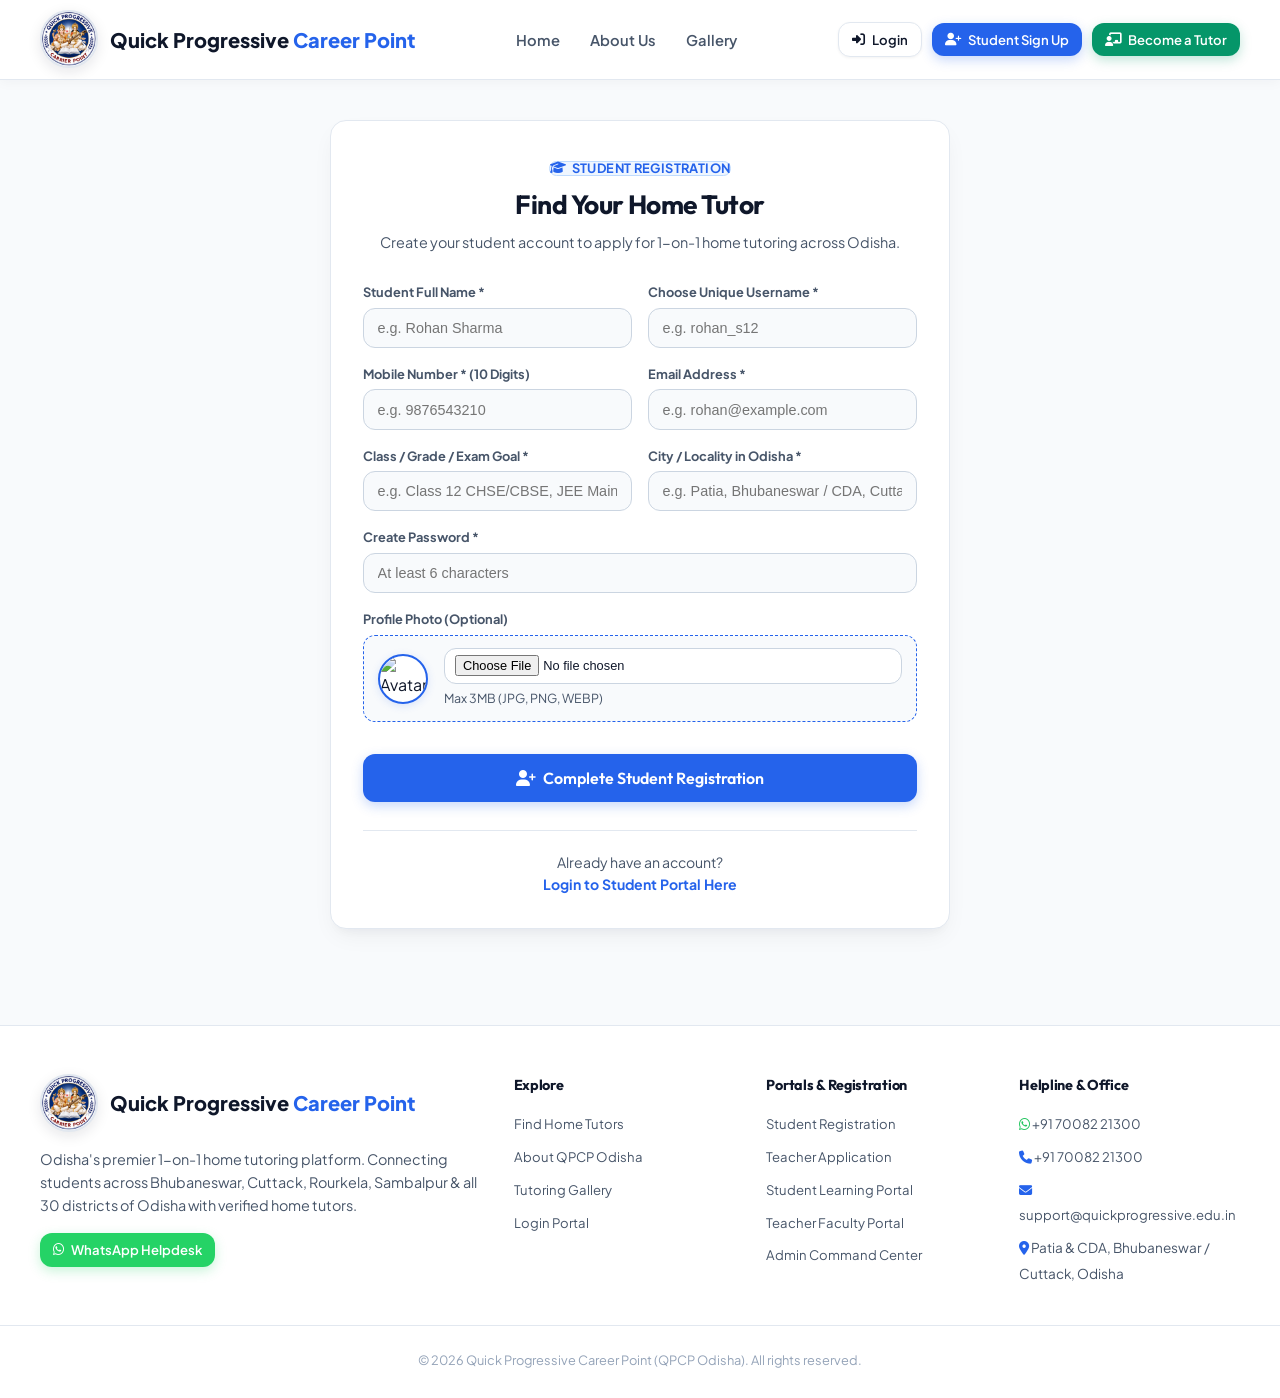
==== signup-student.html @ 9517fa82 "Add files via upload" ====
<!DOCTYPE html>
<html lang="en">
<head>
  <meta charset="UTF-8">
  <meta name="viewport" content="width=device-width, initial-scale=1.0">
  <title>Student Registration - Quick Progressive Career Point Odisha</title>
  <meta name="description" content="Register as a student with Quick Progressive Career Point to book 1-on-1 verified home tutors across Odisha.">
  
  <link rel="icon" type="image/png" href="assets/logo.png">
  <link rel="shortcut icon" href="favicon.ico">
  <link rel="apple-touch-icon" href="assets/logo.png">

  <link rel="stylesheet" href="https://cdnjs.cloudflare.com/ajax/libs/font-awesome/6.4.0/css/all.min.css">
  <script src="https://cdn.jsdelivr.net/npm/@supabase/supabase-js@2"></script>
  <link rel="stylesheet" href="styles.css?v=20261122_v1">
</head>
<body style="display: flex; flex-direction: column; min-height: 100vh;">

  <!-- Header Navigation -->
  <header class="navbar">
    <div class="container nav-container">
      <a href="index.html" class="brand-logo">
        <img src="assets/logo.png" alt="QPCP Logo" class="brand-logo-img">
        <div class="brand-title">
          Quick Progressive <span>Career Point</span>
        </div>
      </a>

      <ul class="nav-links desktop-only">
        <li><a href="index.html" class="nav-link" data-page="home">Home</a></li>
        <li><a href="about.html" class="nav-link" data-page="about">About Us</a></li>
        <li><a href="gallery.html" class="nav-link" data-page="gallery">Gallery</a></li>
      </ul>

      <div class="auth-buttons desktop-only" id="nav-auth-container"></div>

      <button class="mobile-menu-btn" aria-label="Toggle Navigation" type="button">
        <i class="fa-solid fa-bars" id="mobile-menu-icon"></i>
      </button>
    </div>

    <!-- Mobile Drawer -->
    <div class="mobile-drawer" id="mobile-drawer">
      <ul class="mobile-nav-links">
        <li><a href="index.html" class="mobile-nav-link" data-page="home"><i class="fa-solid fa-house" style="color: var(--primary);"></i> Home</a></li>
        <li><a href="about.html" class="mobile-nav-link" data-page="about"><i class="fa-solid fa-circle-info" style="color: var(--primary);"></i> About Us</a></li>
        <li><a href="gallery.html" class="mobile-nav-link" data-page="gallery"><i class="fa-solid fa-images" style="color: var(--primary);"></i> Gallery</a></li>
      </ul>
      <div class="mobile-auth-container" id="mobile-auth-container" style="padding: 1rem 0; border-top: 1px solid var(--glass-border); margin-top: 1rem;"></div>
    </div>
  </header>

  <!-- Main Content -->
  <main style="flex: 1; display: flex; align-items: center; justify-content: center; padding: 2.5rem 1rem;">
    <div style="width: 100%; max-width: 620px; background: var(--bg-card); border: 1px solid var(--glass-border); border-radius: var(--radius-lg); box-shadow: var(--glass-shadow); padding: 2rem;">
      
      <div style="text-align: center; margin-bottom: 1.75rem;">
        <span class="role-badge student" style="font-size: 0.8rem; margin-bottom: 0.5rem;"><i class="fa-solid fa-graduation-cap"></i> Student Registration</span>
        <h1 style="font-size: 1.65rem; margin-bottom: 0.35rem;">Find Your Home Tutor</h1>
        <p style="color: var(--text-muted); font-size: 0.9rem;">Create your student account to apply for 1-on-1 home tutoring across Odisha.</p>
      </div>

      <form id="student-signup-form">
        <div class="form-row" style="display: grid; grid-template-columns: repeat(auto-fit, minmax(240px, 1fr)); gap: 1rem;">
          <div class="form-group">
            <label class="form-label">Student Full Name *</label>
            <input type="text" class="form-control" id="std-name" required placeholder="e.g. Rohan Sharma" minlength="2" maxlength="60">
          </div>
          <div class="form-group">
            <label class="form-label">Choose Unique Username *</label>
            <input type="text" class="form-control" id="std-username" required placeholder="e.g. rohan_s12" minlength="3" maxlength="25">
          </div>
        </div>

        <div class="form-row" style="display: grid; grid-template-columns: repeat(auto-fit, minmax(240px, 1fr)); gap: 1rem;">
          <div class="form-group">
            <label class="form-label">Mobile Number * (10 Digits)</label>
            <input type="tel" class="form-control" id="std-phone" required placeholder="e.g. 9876543210" maxlength="10" minlength="10" pattern="[6-9][0-9]{9}" inputmode="numeric">
          </div>
          <div class="form-group">
            <label class="form-label">Email Address *</label>
            <input type="email" class="form-control" id="std-email" required placeholder="e.g. rohan@example.com">
          </div>
        </div>

        <div class="form-row" style="display: grid; grid-template-columns: repeat(auto-fit, minmax(240px, 1fr)); gap: 1rem;">
          <div class="form-group">
            <label class="form-label">Class / Grade / Exam Goal *</label>
            <input type="text" class="form-control" id="std-grade" required placeholder="e.g. Class 12 CHSE/CBSE, JEE Main, NEET">
          </div>
          <div class="form-group">
            <label class="form-label">City / Locality in Odisha *</label>
            <input type="text" class="form-control" id="std-location" required placeholder="e.g. Patia, Bhubaneswar / CDA, Cuttack">
          </div>
        </div>

        <div class="form-group">
          <label class="form-label">Create Password *</label>
          <input type="password" class="form-control" id="std-pass" required placeholder="At least 6 characters" minlength="6">
        </div>

        <div class="form-group">
          <label class="form-label">Profile Photo (Optional)</label>
          <div class="file-upload-preview-wrap" style="display: flex; gap: 1rem; align-items: center;">
            <img id="std-avatar-preview" src="https://ui-avatars.com/api/?name=Student&background=2563eb&color=fff" class="avatar-preview-img" alt="Avatar Preview" style="width: 50px; height: 50px; border-radius: 50%; object-fit: cover;">
            <div style="flex: 1;">
              <input type="file" class="form-control file-input-custom" id="std-avatar-file" accept="image/*">
              <input type="hidden" id="std-avatar-base64" value="">
              <span class="form-hint" style="font-size: 0.78rem; color: var(--text-muted);">Max 3MB (JPG, PNG, WEBP)</span>
            </div>
          </div>
        </div>

        <button type="submit" class="btn btn-primary" id="std-submit-btn" style="width: 100%; margin-top: 1rem; padding: 0.85rem; font-size: 1rem;">
          <i class="fa-solid fa-user-plus"></i> Complete Student Registration
        </button>
      </form>

      <div style="margin-top: 1.75rem; padding-top: 1.25rem; border-top: 1px solid var(--glass-border); text-align: center; font-size: 0.88rem; color: var(--text-muted);">
        Already have an account? <br>
        <a href="login.html?tab=student" style="font-weight: 700; color: var(--primary);">Login to Student Portal Here</a>
      </div>
    </div>
  </main>

  <footer class="footer"></footer>

  <script type="module">
    import { store } from './store.js?v=20261122_v1';
    import { shared } from './shared.js?v=20261122_v1';

    document.addEventListener('DOMContentLoaded', () => {
      shared.init('signup-student');

      // Avatar file selector
      const fileInput = document.getElementById('std-avatar-file');
      const avatarPreview = document.getElementById('std-avatar-preview');
      const avatarBase64 = document.getElementById('std-avatar-base64');

      if (fileInput) {
        fileInput.addEventListener('change', (e) => {
          const file = e.target.files[0];
          if (!file) return;
          if (file.size > 3 * 1024 * 1024) {
            shared.showToast('Profile image must be less than 3MB.', 'error');
            return;
          }
          const reader = new FileReader();
          reader.onload = (evt) => {
            avatarPreview.src = evt.target.result;
            avatarBase64.value = evt.target.result;
          };
          reader.readAsDataURL(file);
        });
      }

      // Form submission
      const form = document.getElementById('student-signup-form');
      form.addEventListener('submit', async (e) => {
        e.preventDefault();

        const name = document.getElementById('std-name').value.trim();
        const username = document.getElementById('std-username').value.trim();
        const rawPhone = document.getElementById('std-phone').value.trim();
        const email = document.getElementById('std-email').value.trim();
        const grade = document.getElementById('std-grade').value.trim();
        const location = document.getElementById('std-location').value.trim();
        const password = document.getElementById('std-pass').value;
        const submitBtn = document.getElementById('std-submit-btn');

        // Phone validation
        const cleanPhone = rawPhone.replace(/[^0-9]/g, '');
        if (!/^[6-9]\d{9}$/.test(cleanPhone)) {
          shared.showToast('Please enter a valid 10-digit mobile number starting with 6, 7, 8, or 9.', 'error');
          return;
        }

        // Username validation
        if (!/^[a-zA-Z0-9_]{3,25}$/.test(username)) {
          shared.showToast('Username must be 3-25 alphanumeric characters (underscores allowed).', 'error');
          return;
        }

        const avatar = avatarBase64.value || `https://ui-avatars.com/api/?name=${encodeURIComponent(name)}&background=2563eb&color=fff`;

        const studentData = {
          name,
          username,
          phone: `+91 ${cleanPhone}`,
          email,
          grade,
          location,
          password,
          avatar
        };

        const origHtml = submitBtn.innerHTML;
        submitBtn.disabled = true;
        submitBtn.innerHTML = '<i class="fa-solid fa-circle-notch fa-spin"></i> Registering Student...';

        try {
          await store.registerStudent(studentData);
          shared.showToast('Registration successful! Welcome to QPCP Odisha.', 'success');
          setTimeout(() => {
            window.location.href = 'student-dashboard.html';
          }, 400);
        } catch (err) {
          shared.showToast(err.message || 'Registration failed. Username may already exist.', 'error');
          submitBtn.disabled = false;
          submitBtn.innerHTML = origHtml;
        }
      });
    });
  </script>
</body>
</html>
---- styles.css ----
/* ==========================================================================
   Quick Progressive Career Point - Clean Modern Responsive Theme
   Vibrant Royal Blue / Indigo Accent Palette with Strict 100% Mobile Viewport Constraints
   ========================================================================== */

@import url('https://fonts.googleapis.com/css2?family=Plus+Jakarta+Sans:wght@400;500;600;700;800&family=Outfit:wght@500;600;700;800&display=swap');

:root {
  /* Color Palette - Vibrant Royal Blue Theme */
  --primary: #2563eb;
  --primary-hover: #1d4ed8;
  --primary-light: #eff6ff;
  --primary-border: #bfdbfe;
  --primary-glow: rgba(37, 99, 235, 0.25);

  --accent-cyan: #0284c7;
  --accent-emerald: #059669;
  --accent-emerald-light: #ecfdf5;
  --accent-amber: #d97706;
  --accent-rose: #e11d48;

  /* Surface Colors */
  --bg-main: #f8fafc;
  --bg-card: #ffffff;
  --bg-card-hover: #ffffff;
  --glass-border: #e2e8f0;
  --glass-shadow: 0 10px 25px -5px rgba(15, 23, 42, 0.06), 0 8px 10px -6px rgba(15, 23, 42, 0.04);
  --shadow-hover: 0 20px 30px -10px rgba(37, 99, 235, 0.15), 0 10px 15px -5px rgba(15, 23, 42, 0.06);

  /* Typography Colors */
  --text-main: #0f172a;
  --text-muted: #475569;
  --text-dim: #94a3b8;

  /* Fonts */
  --font-heading: 'Outfit', sans-serif;
  --font-body: 'Plus Jakarta Sans', sans-serif;

  /* Border Radii */
  --radius-sm: 8px;
  --radius-md: 12px;
  --radius-lg: 16px;
  --radius-full: 9999px;

  --transition-fast: 0.15s cubic-bezier(0.4, 0, 0.2, 1);
  --transition-normal: 0.25s cubic-bezier(0.16, 1, 0.3, 1);
}

/* Reset & Base Styles */
*, *::before, *::after {
  margin: 0;
  padding: 0;
  box-sizing: border-box;
}

img, picture, video, canvas, svg, input, select, textarea {
  max-width: 100%;
}

body {
  font-family: var(--font-body);
}

body.modal-open {
  overflow: hidden !important;
}

/* Ensure FontAwesome icons inherit their font-family on pseudo-elements */
.fa, .fas, .far, .fal, .fad, .fab, .fa-solid, .fa-regular, .fa-brands, [class*="fa-"] {
  font-family: "Font Awesome 6 Free", "Font Awesome 6 Brands", sans-serif !important;
}

.fa-brands {
  font-family: "Font Awesome 6 Brands", sans-serif !important;
}

[class*="fa-"]::before {
  font-family: inherit !important;
}

html, body {
  width: 100%;
  max-width: 100%;
  overflow-x: hidden;
  scroll-behavior: smooth;
  background-color: var(--bg-main);
  color: var(--text-main);
  line-height: 1.6;
  min-height: 100vh;
  min-height: 100dvh;
}

h1, h2, h3, h4, h5, h6 {
  font-family: var(--font-heading);
  letter-spacing: -0.02em;
  color: var(--text-main);
  word-break: break-word;
  overflow-wrap: break-word;
}

a {
  color: var(--primary);
  text-decoration: none;
  transition: var(--transition-fast);
}

button {
  cursor: pointer;
  border: none;
  outline: none;
  font-family: var(--font-heading);
}

img {
  max-width: 100%;
  height: auto;
}

.container {
  width: 100%;
  max-width: 1240px;
  margin-left: auto;
  margin-right: auto;
  padding-left: 1.25rem;
  padding-right: 1.25rem;
  box-sizing: border-box;
}

/* Navigation Header */
.navbar {
  position: sticky;
  top: 0;
  left: 0;
  right: 0;
  z-index: 1000;
  background: rgba(255, 255, 255, 0.96);
  backdrop-filter: blur(12px);
  -webkit-backdrop-filter: blur(12px);
  border-bottom: 1px solid var(--glass-border);
  padding: 0.65rem 0;
  box-shadow: 0 2px 12px rgba(15, 23, 42, 0.04);
  width: 100%;
}

.nav-container {
  display: flex;
  justify-content: space-between;
  align-items: center;
  gap: 0.75rem;
  width: 100%;
}

.brand-logo {
  display: flex;
  align-items: center;
  gap: 0.75rem;
  font-size: 1.25rem;
  font-weight: 800;
  color: var(--text-main);
  text-decoration: none;
  min-width: 0;
  max-width: calc(100% - 50px);
}

.brand-logo-img {
  width: 58px;
  height: 58px;
  border-radius: 50%;
  object-fit: contain;
  background: #ffffff;
  border: 2px solid var(--glass-border);
  box-shadow: 0 4px 14px rgba(15, 23, 42, 0.1);
  transition: var(--transition-fast);
  flex-shrink: 0;
}

.brand-logo:hover .brand-logo-img {
  transform: scale(1.05);
}

.brand-title {
  line-height: 1.15;
  word-break: break-word;
}

.brand-title span {
  color: var(--primary);
}

.nav-links {
  display: flex;
  align-items: center;
  gap: 1.5rem;
  list-style: none;
}

.nav-link {
  color: var(--text-muted);
  font-weight: 600;
  font-size: 0.92rem;
  transition: var(--transition-fast);
  text-decoration: none;
  position: relative;
  padding: 0.35rem 0.2rem;
  cursor: pointer;
}

.nav-link:hover,
.nav-link.active {
  color: var(--primary);
}

.nav-link.active::after {
  content: '';
  position: absolute;
  bottom: -4px;
  left: 0;
  right: 0;
  height: 2.5px;
  background: var(--primary);
  border-radius: var(--radius-full);
}

.auth-buttons {
  display: flex;
  align-items: center;
  gap: 0.65rem;
  flex-shrink: 0;
}

/* Mobile Menu Button & Drawer */
.desktop-only {
  display: flex;
}

.mobile-menu-btn {
  display: none;
  background: #f1f5f9;
  border: 1px solid var(--glass-border);
  color: var(--text-main);
  width: 42px;
  height: 42px;
  border-radius: var(--radius-md);
  align-items: center;
  justify-content: center;
  font-size: 1.2rem;
  transition: var(--transition-fast);
  flex-shrink: 0;
}

.mobile-menu-btn:hover {
  background: var(--primary-light);
  color: var(--primary);
}

.mobile-drawer {
  display: none;
  background: #ffffff;
  border-bottom: 1px solid var(--glass-border);
  padding: 1.25rem 1.5rem;
  box-shadow: 0 10px 25px rgba(0,0,0,0.08);
  animation: slideDown 0.2s cubic-bezier(0.16, 1, 0.3, 1);
  width: 100%;
}

.mobile-drawer.active {
  display: block;
}

@keyframes slideDown {
  from { opacity: 0; transform: translateY(-10px); }
  to { opacity: 1; transform: translateY(0); }
}

.mobile-nav-links {
  list-style: none;
  margin-bottom: 1.25rem;
}

.mobile-nav-link {
  display: flex;
  align-items: center;
  gap: 0.75rem;
  padding: 0.75rem 0.6rem;
  font-weight: 600;
  color: var(--text-main);
  border-bottom: 1px solid #f1f5f9;
  font-size: 1rem;
  text-decoration: none;
  cursor: pointer;
  border-radius: var(--radius-sm);
  transition: all var(--transition-fast);
}

.mobile-nav-link:hover,
.mobile-nav-link.active {
  color: var(--primary);
  background: #eff6ff;
}

.mobile-auth-container {
  display: flex;
  flex-direction: column;
  gap: 0.75rem;
  width: 100%;
}

/* Buttons */
.btn {
  display: inline-flex;
  align-items: center;
  justify-content: center;
  gap: 0.45rem;
  padding: 0.6rem 1.2rem;
  border-radius: var(--radius-md);
  font-weight: 600;
  font-size: 0.9rem;
  transition: var(--transition-normal);
  white-space: nowrap;
}

.btn-primary {
  background: var(--primary);
  color: #fff;
  box-shadow: 0 4px 12px rgba(37, 99, 235, 0.25);
}

.btn-primary:hover {
  background: var(--primary-hover);
  transform: translateY(-1px);
  box-shadow: 0 6px 18px rgba(37, 99, 235, 0.35);
}

.btn-danger {
  background: #ef4444;
  color: #fff;
  box-shadow: 0 4px 12px rgba(239, 68, 68, 0.2);
}

.btn-danger:hover {
  background: #dc2626;
  transform: translateY(-1px);
}

.btn-secondary {
  background: #ffffff;
  color: var(--text-main);
  border: 1px solid var(--glass-border);
  box-shadow: 0 1px 3px rgba(0,0,0,0.05);
}

.btn-secondary:hover {
  background: #f1f5f9;
  border-color: #cbd5e1;
}

.btn-whatsapp {
  background: #25D366;
  color: #fff;
  box-shadow: 0 4px 12px rgba(37, 211, 102, 0.25);
}

.btn-whatsapp:hover {
  background: #1eb956;
  transform: translateY(-1px);
}

.btn-teacher-portal {
  background: #059669;
  color: #fff;
  box-shadow: 0 4px 12px rgba(5, 150, 105, 0.25);
}

.btn-teacher-portal:hover {
  background: #047857;
  transform: translateY(-1px);
}

.btn-sm {
  padding: 0.4rem 0.8rem;
  font-size: 0.82rem;
}

.btn-xs {
  padding: 0.28rem 0.65rem;
  font-size: 0.74rem;
  border-radius: var(--radius-sm);
}

/* User Badge in Header */
.user-menu-pill {
  display: flex;
  align-items: center;
  gap: 0.5rem;
  background: #ffffff;
  border: 1px solid var(--glass-border);
  padding: 0.3rem 0.65rem;
  border-radius: var(--radius-full);
  box-shadow: 0 2px 6px rgba(0,0,0,0.04);
}

.user-avatar-tiny {
  width: 28px;
  height: 28px;
  border-radius: 50%;
  object-fit: cover;
}

.role-badge {
  display: inline-flex;
  align-items: center;
  gap: 0.35rem;
  padding: 0;
  border-radius: var(--radius-full);
  font-size: 0.72rem;
  font-weight: 700;
  text-transform: uppercase;
  letter-spacing: 0.03em;
  line-height: 1;
}

.role-badge.student { background: var(--primary-light); color: var(--primary); border: 1px solid var(--primary-border); }
.role-badge.verified_teacher { background: var(--accent-emerald-light); color: var(--accent-emerald); border: 1px solid #a7f3d0; }
.role-badge.teacher_applicant { background: #fffbeb; color: var(--accent-amber); border: 1px solid #fde68a; }
.role-badge.admin { background: #fff1f2; color: var(--accent-rose); border: 1px solid #fecdd3; }

/* Hero Section */
.hero {
  padding: 2.25rem 0 3.5rem;
  background: linear-gradient(180deg, #ffffff 0%, var(--bg-main) 100%);
  border-bottom: 1px solid var(--glass-border);
  width: 100%;
}

.hero-grid {
  display: grid;
  grid-template-columns: 1fr 1fr;
  gap: 3rem;
  align-items: center;
  width: 100%;
}

.hero-tag {
  display: inline-flex;
  align-items: center;
  gap: 0.45rem;
  padding: 0.35rem 0.85rem;
  border-radius: var(--radius-full);
  background: var(--primary-light);
  border: 1px solid var(--primary-border);
  color: var(--primary);
  font-size: 0.82rem;
  font-weight: 700;
  margin-bottom: 1.1rem;
}

.hero-title {
  font-size: 3rem;
  font-weight: 800;
  line-height: 1.15;
  margin-bottom: 1.1rem;
  color: var(--text-main);
}

.hero-title .gradient-text {
  color: var(--primary);
}

.hero-desc {
  font-size: 1.05rem;
  color: var(--text-muted);
  margin-bottom: 1.75rem;
  max-width: 520px;
}

.hero-actions {
  display: flex;
  gap: 0.85rem;
  margin-bottom: 2.25rem;
  flex-wrap: wrap;
}

.hero-stats {
  display: grid;
  grid-template-columns: repeat(3, 1fr);
  gap: 1rem;
  padding-top: 1.5rem;
  border-top: 1px solid var(--glass-border);
  width: 100%;
}

.stat-item h3 {
  font-size: 1.75rem;
  font-weight: 800;
  color: var(--text-main);
  line-height: 1.1;
}

.stat-item p {
  font-size: 0.8rem;
  color: var(--text-muted);
  font-weight: 500;
}

.hero-image-wrapper {
  position: relative;
  border-radius: var(--radius-lg);
  overflow: hidden;
  box-shadow: 0 20px 40px -15px rgba(15, 23, 42, 0.12);
  border: 1px solid var(--glass-border);
  background: #fff;
  width: 100%;
}

.hero-img {
  width: 100%;
  height: 420px;
  object-fit: cover;
  display: block;
}

.floating-badge {
  position: absolute;
  bottom: 16px;
  left: 16px;
  background: #ffffff;
  padding: 0.75rem 1rem;
  border-radius: var(--radius-md);
  border: 1px solid var(--glass-border);
  display: flex;
  align-items: center;
  gap: 0.75rem;
  box-shadow: 0 10px 25px -5px rgba(15, 23, 42, 0.15);
}

/* Section & Page Headers */
.page-header-wrap {
  display: flex;
  justify-content: space-between;
  align-items: center;
  margin-bottom: 1.75rem;
  gap: 1rem;
  flex-wrap: wrap;
  width: 100%;
}

.page-title {
  font-size: 2rem;
  font-weight: 800;
  margin-top: 0.3rem;
  line-height: 1.25;
}

.page-header-actions {
  display: flex;
  gap: 0.65rem;
  flex-wrap: wrap;
}

.grid-2-col {
  display: grid;
  grid-template-columns: 1fr 1fr;
  gap: 2rem;
  width: 100%;
}

.section {
  padding: 4rem 0;
  width: 100%;
}

.section-header {
  text-align: center;
  max-width: 600px;
  margin: 0 auto 2.5rem;
}

.section-subtitle {
  color: var(--primary);
  font-weight: 800;
  text-transform: uppercase;
  letter-spacing: 0.08em;
  font-size: 0.78rem;
  margin-bottom: 0.35rem;
  display: block;
}

.section-title {
  font-size: 2rem;
  font-weight: 800;
  margin-bottom: 0.65rem;
}

.section-desc {
  color: var(--text-muted);
  font-size: 0.95rem;
}

/* Teacher Filter Bar */
.filter-bar {
  display: flex;
  justify-content: space-between;
  align-items: center;
  background: var(--bg-card);
  border: 1px solid var(--glass-border);
  padding: 0.85rem 1.1rem;
  border-radius: var(--radius-md);
  margin-bottom: 1.75rem;
  gap: 0.85rem;
  box-shadow: 0 2px 8px rgba(15, 23, 42, 0.03);
  flex-wrap: wrap;
  width: 100%;
}

.search-input-wrap {
  position: relative;
  flex: 1;
  min-width: 240px;
  width: 100%;
}

.search-input-wrap input {
  width: 100%;
  padding: 0.65rem 0.9rem 0.65rem 2.5rem;
  background: #f8fafc;
  border: 1px solid var(--glass-border);
  border-radius: var(--radius-md);
  color: var(--text-main);
  font-size: 0.9rem;
}

.search-input-wrap input:focus {
  outline: none;
  border-color: var(--primary);
  background: #ffffff;
  box-shadow: 0 0 0 3px rgba(37, 99, 235, 0.15);
}

.search-icon {
  position: absolute;
  left: 0.85rem;
  top: 50%;
  transform: translateY(-50%);
  color: var(--text-dim);
}

.filter-chips {
  display: flex;
  gap: 0.35rem;
  flex-wrap: wrap;
}

.chip {
  padding: 0.4rem 0.85rem;
  border-radius: var(--radius-full);
  background: #f1f5f9;
  border: 1px solid var(--glass-border);
  color: var(--text-muted);
  font-size: 0.8rem;
  font-weight: 600;
  transition: var(--transition-fast);
  white-space: nowrap;
}

.chip.active, .chip:hover {
  background: var(--primary);
  color: #fff;
  border-color: var(--primary);
}

.responsive-card-grid {
  display: grid;
  grid-template-columns: repeat(auto-fill, minmax(260px, 1fr));
  gap: 1.25rem;
  width: 100%;
  box-sizing: border-box;
}

/* Teacher Card Grid */
.teachers-grid {
  display: grid;
  grid-template-columns: repeat(auto-fill, minmax(310px, 1fr));
  gap: 1.5rem;
  width: 100%;
}

.teacher-card {
  background: var(--bg-card);
  border: 1px solid var(--glass-border);
  border-radius: var(--radius-lg);
  padding: 1.35rem;
  transition: var(--transition-normal);
  box-shadow: var(--glass-shadow);
  display: flex;
  flex-direction: column;
  width: 100%;
}

.teacher-card:hover {
  transform: translateY(-3px);
  box-shadow: var(--shadow-hover);
  border-color: var(--primary-border);
}

.teacher-header {
  display: flex;
  gap: 1rem;
  margin-bottom: 0.85rem;
}

.teacher-avatar-wrap {
  position: relative;
}

.teacher-avatar {
  width: 68px;
  height: 68px;
  border-radius: var(--radius-md);
  object-fit: cover;
  border: 2px solid #ffffff;
  box-shadow: 0 4px 10px rgba(0,0,0,0.08);
}

.play-demo-btn {
  position: absolute;
  bottom: -6px;
  right: -6px;
  background: var(--accent-rose);
  color: #fff;
  width: 28px;
  height: 28px;
  border-radius: 50%;
  display: flex;
  align-items: center;
  justify-content: center;
  font-size: 0.8rem;
  box-shadow: 0 4px 8px rgba(225, 29, 72, 0.4);
  transition: var(--transition-fast);
}

.play-demo-btn:hover {
  transform: scale(1.15);
}

.teacher-info h3 {
  font-size: 1.15rem;
  margin-bottom: 0.2rem;
}

.teacher-rating {
  display: flex;
  align-items: center;
  gap: 0.3rem;
  color: var(--accent-amber);
  font-size: 0.82rem;
  font-weight: 700;
  margin-bottom: 0.35rem;
}

.subject-tag-list {
  display: flex;
  flex-wrap: wrap;
  gap: 0.3rem;
  margin-bottom: 0.85rem;
}

.subject-tag {
  background: var(--primary-light);
  color: var(--primary);
  border: 1px solid var(--primary-border);
  padding: 0.15rem 0.5rem;
  border-radius: var(--radius-sm);
  font-size: 0.72rem;
  font-weight: 700;
}

.teacher-bio {
  color: var(--text-muted);
  font-size: 0.85rem;
  margin-bottom: 1rem;
  flex-grow: 1;
  display: -webkit-box;
  -webkit-line-clamp: 3;
  -webkit-box-orient: vertical;
  overflow: hidden;
  line-height: 1.45;
}

.teacher-meta {
  display: flex;
  justify-content: space-between;
  align-items: center;
  padding-top: 0.75rem;
  border-top: 1px solid var(--glass-border);
  margin-bottom: 1rem;
}

.meta-item span {
  display: block;
  font-size: 0.7rem;
  color: var(--text-dim);
  font-weight: 700;
}

.meta-item strong {
  font-size: 1rem;
  color: var(--text-main);
}

.meta-item strong.price {
  color: var(--accent-emerald);
}

.teacher-card-actions {
  display: flex;
  gap: 0.5rem;
  width: 100%;
}

.teacher-card-actions .btn {
  flex: 1;
}

/* Modals */
.modal-overlay {
  position: fixed;
  inset: 0;
  background: rgba(15, 23, 42, 0.72);
  z-index: 2000;
  display: flex;
  align-items: center;
  justify-content: center;
  opacity: 0;
  pointer-events: none;
  transition: opacity 0.2s ease;
  padding: 1rem;
  overflow-y: auto;
  -webkit-overflow-scrolling: touch;
  overscroll-behavior: contain;
}

.modal-overlay.active {
  opacity: 1;
  pointer-events: all;
}

.modal-card {
  background: #ffffff;
  border: 1px solid var(--glass-border);
  border-radius: var(--radius-lg);
  width: 100%;
  max-width: 480px;
  max-height: 90vh;
  max-height: 90dvh;
  overflow-y: auto;
  overscroll-behavior: contain;
  -webkit-overflow-scrolling: touch;
  padding: 1.75rem;
  box-shadow: 0 25px 50px -12px rgba(15, 23, 42, 0.25);
  position: relative;
  margin: auto;
  transform: translateY(12px) scale(0.98);
  transition: transform 0.2s cubic-bezier(0.16, 1, 0.3, 1), opacity 0.2s ease;
  transform-style: flat;
  backface-visibility: hidden;
}

.modal-card.lg {
  max-width: 760px;
}

.modal-overlay.active .modal-card {
  transform: translateY(0) scale(1);
}

.modal-close {
  position: absolute;
  top: 1rem;
  right: 1rem;
  background: #f1f5f9;
  border: 1px solid var(--glass-border);
  color: var(--text-muted);
  width: 30px;
  height: 30px;
  border-radius: 50%;
  display: flex;
  align-items: center;
  justify-content: center;
  font-size: 1rem;
  transition: var(--transition-fast);
}

.modal-close:hover {
  color: var(--text-main);
  background: #e2e8f0;
}

.modal-title {
  font-size: 1.5rem;
  font-weight: 800;
  margin-bottom: 0.35rem;
}

.modal-subtitle {
  color: var(--text-muted);
  font-size: 0.85rem;
  margin-bottom: 1.25rem;
}

/* Forms */
.form-group {
  margin-bottom: 1rem;
  width: 100%;
}

.form-label {
  display: block;
  font-size: 0.8rem;
  font-weight: 700;
  color: var(--text-muted);
  margin-bottom: 0.3rem;
}

.form-control {
  width: 100%;
  padding: 0.7rem 0.85rem;
  background: #f8fafc;
  border: 1px solid #cbd5e1;
  border-radius: var(--radius-md);
  color: var(--text-main);
  font-size: 0.9rem;
  transition: var(--transition-fast);
}

.form-control:focus {
  border-color: var(--primary);
  background: #ffffff;
  outline: none;
  box-shadow: 0 0 0 3px rgba(37, 99, 235, 0.15);
}

textarea.form-control {
  resize: vertical;
  min-height: 80px;
}

.form-row {
  display: grid;
  grid-template-columns: 1fr 1fr;
  gap: 0.75rem;
  width: 100%;
}

.form-hint {
  font-size: 0.72rem;
  color: var(--text-dim);
  margin-top: 0.25rem;
}

/* Tab Switcher inside Modal */
.tab-switcher {
  display: flex;
  background: #f1f5f9;
  padding: 0.2rem;
  border-radius: var(--radius-md);
  margin-bottom: 1.25rem;
  border: 1px solid var(--glass-border);
  width: 100%;
}

.tab-btn {
  flex: 1;
  padding: 0.5rem;
  text-align: center;
  font-weight: 700;
  font-size: 0.85rem;
  color: var(--text-muted);
  border-radius: var(--radius-sm);
  background: transparent;
  transition: var(--transition-fast);
}

.tab-btn.active {
  background: #ffffff;
  color: var(--primary);
  box-shadow: 0 2px 6px rgba(0,0,0,0.06);
}

/* Demo Video Modal Container */
.video-responsive {
  position: relative;
  padding-bottom: 56.25%;
  height: 0;
  overflow: hidden;
  border-radius: var(--radius-md);
  border: 1px solid var(--glass-border);
  background: #0f172a;
  margin-bottom: 1.1rem;
  width: 100%;
}

.video-responsive iframe {
  position: absolute;
  top: 0;
  left: 0;
  width: 100%;
  height: 100%;
  border: 0;
}

/* Status Cards */
.status-card {
  background: var(--bg-card);
  border: 1px solid var(--glass-border);
  border-radius: var(--radius-lg);
  padding: 2rem;
  text-align: center;
  max-width: 600px;
  margin: 2rem auto;
  box-shadow: var(--glass-shadow);
  width: 100%;
}

.status-icon-glow {
  width: 64px;
  height: 64px;
  border-radius: 50%;
  background: #fffbeb;
  color: var(--accent-amber);
  border: 1px solid #fde68a;
  display: flex;
  align-items: center;
  justify-content: center;
  font-size: 2rem;
  margin: 0 auto 1.1rem;
}

/* Privacy Alert Box */
.privacy-alert {
  background: #fffbeb;
  border: 1px solid #fde68a;
  border-radius: var(--radius-md);
  padding: 0.85rem 1rem;
  margin-bottom: 1.25rem;
  display: flex;
  align-items: center;
  gap: 0.75rem;
  color: #92400e;
  font-size: 0.85rem;
  font-weight: 500;
  width: 100%;
  box-sizing: border-box;
}

/* Password Policy UI */
.password-policy-box {
  background: var(--bg-main);
  border: 1px solid var(--glass-border);
  border-radius: var(--radius-md);
  padding: 0.75rem 0.9rem;
  margin-top: 0.5rem;
  margin-bottom: 0.85rem;
  font-size: 0.78rem;
}

.password-policy-box .policy-title {
  font-weight: 700;
  color: var(--text-main);
  margin-bottom: 0.35rem;
  display: flex;
  align-items: center;
  gap: 0.4rem;
}

.password-policy-box .policy-list {
  list-style: none;
  padding: 0;
  margin: 0;
  display: grid;
  grid-template-columns: 1fr 1fr;
  gap: 0.35rem 0.5rem;
}

.password-policy-box .policy-list li {
  color: #ef4444;
  display: flex;
  align-items: center;
  gap: 0.35rem;
  transition: color 0.2s ease;
  font-weight: 500;
}

.password-policy-box .policy-list li.valid {
  color: #10b981;
}

/* File Upload & Avatar Preview */
.file-upload-preview-wrap {
  display: flex;
  align-items: center;
  gap: 1rem;
  background: var(--bg-main);
  border: 1.5px dashed var(--primary);
  padding: 0.75rem 0.9rem;
  border-radius: var(--radius-md);
  margin-top: 0.35rem;
}

.avatar-preview-img {
  width: 54px;
  height: 54px;
  border-radius: 50%;
  object-fit: cover;
  border: 2px solid var(--primary);
  box-shadow: 0 2px 8px rgba(37, 99, 235, 0.15);
  flex-shrink: 0;
  background: var(--bg-card);
}

.file-input-custom {
  padding: 0.4rem 0.6rem;
  font-size: 0.8rem;
  background: #ffffff;
}

/* Dashboard Layout */
.dashboard-grid {
  display: grid;
  grid-template-columns: 240px minmax(0, 1fr);
  gap: 1.5rem;
  margin-top: 1.25rem;
  width: 100%;
  box-sizing: border-box;
}

.sidebar-card {
  background: var(--bg-card);
  border: 1px solid var(--glass-border);
  border-radius: var(--radius-lg);
  padding: 1.1rem;
  box-shadow: var(--glass-shadow);
  width: 100%;
  max-width: 100%;
  overflow: hidden;
  box-sizing: border-box;
}

.user-profile-header {
  text-align: center;
  padding-bottom: 1.1rem;
  border-bottom: 1px solid var(--glass-border);
  margin-bottom: 1.1rem;
}

.user-profile-avatar {
  width: 72px;
  height: 72px;
  border-radius: 50%;
  object-fit: cover;
  border: 3px solid var(--primary);
  margin-bottom: 0.5rem;
}

.sidebar-nav {
  list-style: none;
  width: 100%;
  max-width: 100%;
  box-sizing: border-box;
}

.sidebar-nav-item {
  margin-bottom: 0.35rem;
  width: 100%;
}

.main-dash-content {
  width: 100%;
  max-width: 100%;
  min-width: 0;
  box-sizing: border-box;
}

.sidebar-nav-btn {
  width: 100%;
  padding: 0.65rem 0.85rem;
  border-radius: var(--radius-md);
  background: transparent;
  color: var(--text-muted);
  text-align: left;
  font-weight: 600;
  font-size: 0.85rem;
  display: flex;
  align-items: center;
  gap: 0.6rem;
  transition: var(--transition-fast);
}

.sidebar-nav-btn.active, .sidebar-nav-btn:hover {
  background: var(--primary-light);
  color: var(--primary);
}

/* Dashboard Card Layouts */
.dash-card-header {
  display: flex;
  justify-content: space-between;
  align-items: flex-start;
  gap: 1rem;
  margin-bottom: 1rem;
  width: 100%;
}

.dash-user-info {
  display: flex;
  gap: 0.85rem;
  align-items: center;
  min-width: 0;
}

.dash-user-avatar {
  width: 54px;
  height: 54px;
  border-radius: var(--radius-md);
  object-fit: cover;
  flex-shrink: 0;
}

.dash-card-actions {
  display: flex;
  justify-content: space-between;
  align-items: center;
  gap: 0.75rem;
  flex-wrap: wrap;
  width: 100%;
}

.dash-card-btn-group {
  display: flex;
  gap: 0.5rem;
  flex-wrap: wrap;
}

/* Tables & Admin Lists */
.table-scroll-hint {
  display: none;
  align-items: center;
  gap: 0.45rem;
  font-size: 0.78rem;
  color: var(--primary);
  background: var(--primary-light);
  border: 1px solid var(--primary-border);
  padding: 0.4rem 0.75rem;
  border-radius: var(--radius-sm);
  margin-bottom: 0.65rem;
  font-weight: 600;
  width: fit-content;
}

.data-table-wrap {
  background: var(--bg-card);
  border: 1px solid var(--glass-border);
  border-radius: var(--radius-lg);
  overflow-x: auto;
  box-shadow: var(--glass-shadow);
  -webkit-overflow-scrolling: touch;
  width: 100%;
  max-width: 100%;
  min-width: 0;
  position: relative;
}

.data-table {
  width: 100%;
  min-width: 880px;
  border-collapse: collapse;
  text-align: left;
  font-size: 0.85rem;
}

.data-table th {
  background: #f8fafc;
  padding: 0.85rem 1rem;
  color: var(--text-muted);
  font-weight: 700;
  border-bottom: 1px solid var(--glass-border);
  white-space: nowrap;
}

.data-table td {
  padding: 0.9rem 1rem;
  border-bottom: 1px solid var(--glass-border);
  color: var(--text-main);
  vertical-align: middle;
}

.data-table tr:hover {
  background: #f8fafc;
}

.table-user-cell {
  display: flex;
  align-items: center;
  gap: 0.75rem;
  min-width: 180px;
}

.table-user-cell strong {
  display: block;
  white-space: nowrap;
}

.table-avatar {
  width: 38px;
  height: 38px;
  border-radius: 50%;
  object-fit: cover;
  flex-shrink: 0;
}

/* Privacy Lock Tag */
.privacy-lock-tag {
  display: inline-flex;
  align-items: center;
  gap: 0.3rem;
  background: #fff1f2;
  color: var(--accent-rose);
  border: 1px solid #fecdd3;
  padding: 0.18rem 0.5rem;
  border-radius: var(--radius-sm);
  font-size: 0.72rem;
  font-weight: 700;
}

/* Toasts */
.toast-container {
  position: fixed;
  bottom: 16px;
  right: 16px;
  z-index: 3000;
  display: flex;
  flex-direction: column;
  gap: 0.5rem;
  max-width: calc(100vw - 32px);
}

.toast {
  background: #0f172a;
  border: 1px solid #334155;
  color: #fff;
  padding: 0.75rem 1.1rem;
  border-radius: var(--radius-md);
  box-shadow: 0 10px 25px rgba(0,0,0,0.2);
  display: flex;
  align-items: center;
  gap: 0.6rem;
  animation: slideInRight 0.25s ease;
  font-size: 0.85rem;
}

.toast-success { border-left: 4px solid var(--accent-emerald); }
.toast-error { border-left: 4px solid var(--accent-rose); }
.toast-info { border-left: 4px solid var(--primary); }

@keyframes slideInRight {
  from { transform: translateX(100%); opacity: 0; }
  to { transform: translateX(0); opacity: 1; }
}

/* Footer */
.footer {
  background: #ffffff;
  border-top: 1px solid var(--glass-border);
  padding: 3rem 0 1.75rem;
  margin-top: 3.5rem;
  width: 100%;
}

.footer-grid {
  display: grid;
  grid-template-columns: 2fr repeat(3, 1fr);
  gap: 2rem;
  margin-bottom: 2rem;
  width: 100%;
}

.footer-brand p {
  color: var(--text-muted);
  margin-top: 0.75rem;
  max-width: 320px;
  font-size: 0.85rem;
}

.footer-col h4 {
  font-size: 0.9rem;
  margin-bottom: 0.85rem;
  color: var(--text-main);
  font-weight: 700;
}

.footer-links {
  list-style: none;
}

.footer-links li {
  margin-bottom: 0.45rem;
}

.footer-links a {
  color: var(--text-muted);
  font-size: 0.82rem;
}

.footer-links a:hover {
  color: var(--primary);
}

.footer-bottom {
  text-align: center;
  padding-top: 1.5rem;
  border-top: 1px solid var(--glass-border);
  color: var(--text-dim);
  font-size: 0.8rem;
}

/* ==========================================================================
   Quick Progressive Career Point - Clean Modern Responsive Theme
   ========================================================================== */

@media (max-width: 1024px) {
  .hero-grid {
    grid-template-columns: 1fr 1fr;
    gap: 2rem;
  }

  .brand-logo-img {
    width: 48px;
    height: 48px;
  }
}

@media (max-width: 868px) {
  .page-header-wrap {
    flex-direction: column;
    align-items: flex-start;
    gap: 0.75rem;
  }

  .page-title {
    font-size: 1.4rem;
    line-height: 1.25;
  }

  .page-header-actions {
    width: 100%;
  }

  .page-header-actions .btn {
    flex: 1;
  }

  .grid-2-col {
    grid-template-columns: 1fr;
    gap: 1.25rem;
  }

  .desktop-only {
    display: none !important;
  }

  .mobile-menu-btn {
    display: flex;
  }

  .nav-container {
    display: flex;
    justify-content: space-between;
    align-items: center;
  }

  .hero {
    padding: 1.25rem 0 2.5rem;
  }

  .hero-grid {
    grid-template-columns: 1fr;
    gap: 1.75rem;
    text-align: center;
  }

  .hero-desc {
    margin: 0 auto 1.5rem;
    font-size: 0.95rem;
  }

  .hero-actions {
    flex-direction: column;
    width: 100%;
    gap: 0.6rem;
  }

  .hero-actions .btn {
    width: 100%;
    justify-content: center;
  }

  .hero-img {
    height: 280px;
  }

  .dashboard-grid {
    grid-template-columns: 1fr;
    gap: 1.25rem;
  }

  .sidebar-card {
    padding: 0.85rem;
    width: 100%;
    max-width: 100%;
    box-sizing: border-box;
    overflow: hidden;
  }

  .sidebar-nav {
    display: flex;
    overflow-x: auto;
    width: 100%;
    max-width: 100%;
    box-sizing: border-box;
    gap: 0.35rem;
    padding-bottom: 0.25rem;
    -webkit-overflow-scrolling: touch;
  }

  .sidebar-nav-item {
    margin-bottom: 0;
    flex-shrink: 0;
  }

  .sidebar-nav-btn {
    white-space: nowrap;
    padding: 0.5rem 0.75rem;
    font-size: 0.8rem;
  }

  .dash-card-header {
    flex-direction: column;
    align-items: flex-start;
    gap: 0.65rem;
  }

  .dash-card-actions {
    flex-direction: column;
    align-items: stretch;
    gap: 0.55rem;
  }

  .dash-card-btn-group {
    flex-direction: column;
    width: 100%;
    gap: 0.45rem;
  }

  h2, .section-title {
    font-size: 1.3rem;
    line-height: 1.3;
    word-break: break-word;
    overflow-wrap: break-word;
  }

  .dash-card-actions .btn, .dash-card-btn-group .btn {
    width: 100%;
    justify-content: center;
    white-space: normal;
    text-align: center;
    padding: 0.55rem 0.65rem;
    font-size: 0.8rem;
    line-height: 1.25;
  }

  .footer-grid {
    grid-template-columns: 1fr;
    gap: 1.5rem;
  }
}

@media (max-width: 768px) {
  .container {
    padding-left: 1rem;
    padding-right: 1rem;
  }

  .nav-container {
    display: flex;
    justify-content: space-between;
    align-items: center;
    gap: 0.5rem;
  }

  .brand-logo {
    gap: 0.5rem;
    max-width: calc(100% - 48px);
  }

  .brand-logo-img {
    width: 40px;
    height: 40px;
  }

  .brand-title {
    font-size: 0.88rem;
    line-height: 1.15;
    word-break: break-word;
  }

  .hero-title {
    font-size: 1.7rem;
    line-height: 1.2;
  }

  .hero-stats {
    grid-template-columns: repeat(3, 1fr);
    gap: 0.35rem;
  }

  .stat-item h3 {
    font-size: 1.15rem;
  }

  .stat-item p {
    font-size: 0.68rem;
  }

  .filter-bar {
    padding: 0.65rem;
    align-items: stretch;
  }

  .filter-chips {
    overflow-x: auto;
    flex-wrap: nowrap;
    padding-bottom: 0.3rem;
    -webkit-overflow-scrolling: touch;
  }

  .responsive-card-grid, .teachers-grid {
    grid-template-columns: 1fr;
    gap: 1rem;
  }

  .teacher-card {
    padding: 1rem;
  }

  .teacher-card-actions {
    flex-direction: column;
    gap: 0.45rem;
  }

  .teacher-card-actions .btn {
    font-size: 0.78rem;
    padding: 0.45rem 0.5rem;
    width: 100%;
    white-space: normal;
    text-align: center;
  }

  .modal-overlay {
    padding: 0.5rem;
    align-items: flex-start;
    background: rgba(15, 23, 42, 0.82) !important;
    backdrop-filter: none !important;
    -webkit-backdrop-filter: none !important;
  }

  .modal-card, .modal-card.lg {
    width: 100% !important;
    max-width: 100% !important;
    margin: 0.5rem auto !important;
    max-height: calc(100dvh - 1rem) !important;
    max-height: calc(100vh - 1rem);
    max-height: calc(100dvh - 1rem);
    padding: 1.25rem 1rem !important;
    transform: none !important;
    border-radius: var(--radius-md) !important;
  }

  .modal-close {
    top: 0.65rem !important;
    right: 0.65rem !important;
    width: 32px !important;
    height: 32px !important;
    font-size: 1rem !important;
  }

  .table-scroll-hint {
    display: inline-flex;
  }

  .form-row {
    grid-template-columns: 1fr !important;
    gap: 0.75rem !important;
  }

  .form-group {
    min-width: 0;
    width: 100%;
    margin-bottom: 0.85rem;
  }

  .password-policy-box .policy-list {
    grid-template-columns: 1fr !important;
    gap: 0.4rem !important;
  }

  .footer-grid {
    grid-template-columns: 1fr;
  }
}

@media (max-width: 400px) {
  .brand-title {
    font-size: 0.82rem;
  }

  .brand-logo-img {
    width: 36px;
    height: 36px;
  }

  .hero-title {
    font-size: 1.55rem;
  }
}

/* ==========================================================================
   Clean Registration Terms & Privacy Notice Styles
   ========================================================================== */
.simple-terms-group {
  margin-top: 1rem;
  margin-bottom: 1.25rem;
  padding: 0.25rem 0;
}

.simple-terms-label {
  display: flex;
  align-items: flex-start;
  gap: 0.75rem;
  cursor: pointer;
  user-select: none;
  font-size: 0.88rem;
  line-height: 1.5;
  color: var(--text-main);
}

.simple-terms-label input[type="checkbox"] {
  width: 1.15rem;
  height: 1.15rem;
  accent-color: var(--primary);
  margin-top: 0.18rem;
  cursor: pointer;
  flex-shrink: 0;
  border-radius: 3px;
}

.simple-terms-label a {
  color: var(--primary);
  text-decoration: underline;
  font-weight: 600;
}

.simple-terms-label a:hover {
  color: var(--primary-dark);
}

.dpdp-consent-group:hover,
.dpdp-consent-group:focus-within {
  border-color: var(--primary-border);
  background: #f0f7ff;
}

.dpdp-checkbox-container {
  display: flex;
  align-items: flex-start;
  gap: 0.75rem;
  cursor: pointer;
  user-select: none;
}

.dpdp-checkbox-container input[type="checkbox"] {
  width: 1.25rem;
  height: 1.25rem;
  accent-color: var(--primary);
  margin-top: 0.15rem;
  cursor: pointer;
  flex-shrink: 0;
  border-radius: 4px;
}

.dpdp-checkbox-text {
  font-size: 0.85rem;
  color: var(--text-main);
  line-height: 1.45;
  flex: 1;
}

.dpdp-title-badge {
  display: inline-flex;
  align-items: center;
  gap: 0.35rem;
  font-size: 0.82rem;
  font-weight: 700;
  color: var(--primary);
  margin-bottom: 0.3rem;
}

.dpdp-title-badge.faculty {
  color: #059669;
}

.dpdp-disclaimer-paragraph {
  margin: 0;
  font-size: 0.8rem;
  color: var(--text-muted);
  line-height: 1.5;
}

.dpdp-sub-links {
  margin-top: 0.6rem;
  margin-left: 2rem;
  display: flex;
  align-items: center;
  gap: 0.5rem;
  flex-wrap: wrap;
  font-size: 0.78rem;
}

.dpdp-link {
  color: var(--primary);
  font-weight: 600;
  text-decoration: underline;
  text-underline-offset: 2.5px;
  cursor: pointer;
  display: inline-flex;
  align-items: center;
  gap: 0.3rem;
  transition: color var(--transition-fast);
}

.dpdp-link:hover {
  color: var(--primary-hover);
}

.dpdp-sep {
  color: #cbd5e1;
  font-size: 0.75rem;
  user-select: none;
}

.dpdp-accordion-btn {
  background: none;
  border: none;
  padding: 0;
  color: var(--primary);
  font-size: 0.78rem;
  font-weight: 600;
  cursor: pointer;
  text-decoration: underline;
  text-underline-offset: 2.5px;
  display: inline-flex;
  align-items: center;
  gap: 0.3rem;
  transition: color var(--transition-fast);
}

.dpdp-accordion-btn:hover {
  color: var(--primary-hover);
}

.dpdp-chevron {
  font-size: 0.65rem;
  transition: transform 0.2s ease;
}

.dpdp-accordion-btn.expanded .dpdp-chevron {
  transform: rotate(180deg);
}

.dpdp-inline-panel {
  margin-top: 0.65rem;
  margin-left: 2rem;
  padding: 0.75rem 0.85rem;
  background: #ffffff;
  border: 1px solid #e2e8f0;
  border-radius: var(--radius-sm);
  font-size: 0.78rem;
  color: var(--text-muted);
  line-height: 1.45;
  box-shadow: 0 1px 3px rgba(0, 0, 0, 0.05);
  animation: fadeIn 0.2s ease;
}

.dpdp-inline-panel-header {
  font-size: 0.8rem;
  color: var(--text-main);
  margin-bottom: 0.35rem;
  display: flex;
  align-items: center;
  gap: 0.4rem;
}

.dpdp-inline-list {
  margin: 0;
  padding-left: 1.15rem;
}

.dpdp-inline-list li {
  margin-bottom: 0.25rem;
}

.dpdp-consent-notice-box {
  margin-top: 0.65rem;
  padding: 0.65rem 0.8rem;
  background: #ffffff;
  border: 1px solid #e2e8f0;
  border-radius: var(--radius-sm);
  font-size: 0.76rem;
  color: var(--text-muted);
  line-height: 1.45;
}

.dpdp-badge {
  display: inline-flex;
  align-items: center;
  gap: 0.35rem;
  padding: 0.2rem 0.55rem;
  background: #eff6ff;
  color: var(--primary);
  border: 1px solid var(--primary-border);
  border-radius: var(--radius-full);
  font-size: 0.72rem;
  font-weight: 700;
  margin-bottom: 0.4rem;
}

.dpdp-badge.faculty {
  background: #ecfdf5;
  color: var(--accent-emerald);
  border-color: #a7f3d0;
}

.dpdp-badge.danger {
  background: #fef2f2;
  color: var(--accent-rose);
  border-color: #fecaca;
}

#privacy-policy-modal {
  z-index: 2200;
}

/* Footer Bottom Layout */
.footer-bottom-flex {
  display: flex;
  justify-content: space-between;
  align-items: center;
  flex-wrap: wrap;
  gap: 0.75rem;
}

.footer-legal-links {
  display: flex;
  align-items: center;
  gap: 0.85rem;
  font-size: 0.82rem;
}

.footer-legal-links .divider {
  color: var(--glass-border);
}

.footer-legal-links a {
  color: var(--text-dim);
  display: inline-flex;
  align-items: center;
  gap: 0.35rem;
  transition: color var(--transition-fast);
}

.footer-legal-links a:hover {
  color: var(--primary);
}

/* Privacy Modal Content & Policy Document Styles */
.policy-doc-container {
  font-size: 0.88rem;
  color: var(--text-muted);
  line-height: 1.65;
}

.policy-doc-section {
  margin-bottom: 1.6rem;
}

.policy-doc-section h3 {
  font-size: 1.08rem;
  font-weight: 700;
  color: var(--text-main);
  margin-bottom: 0.45rem;
  display: flex;
  align-items: center;
  gap: 0.5rem;
}

.policy-doc-section p {
  margin-bottom: 0.65rem;
}

.policy-doc-section ul {
  padding-left: 1.25rem;
  margin-bottom: 0.75rem;
}

.policy-doc-section li {
  margin-bottom: 0.35rem;
}

.policy-alert-box {
  background: #fffbeb;
  border-left: 4px solid var(--accent-amber);
  border-radius: var(--radius-sm);
  padding: 0.8rem 1rem;
  margin: 0.85rem 0;
  font-size: 0.82rem;
  color: #92400e;
  line-height: 1.5;
}

.policy-alert-box.danger {
  background: #fef2f2;
  border-left-color: var(--accent-rose);
  color: #991b1b;
}

.policy-alert-box.success {
  background: #f0fdf4;
  border-left-color: var(--accent-emerald);
  color: #166534;
}

.policy-table {
  width: 100%;
  border-collapse: collapse;
  font-size: 0.82rem;
  margin: 0.75rem 0 1rem;
}

.policy-table th, .policy-table td {
  border: 1px solid var(--glass-border);
  padding: 0.55rem 0.75rem;
  text-align: left;
}

.policy-table th {
  background: #f1f5f9;
  color: var(--text-main);
  font-weight: 700;
}

.policy-table td {
  background: #ffffff;
}

/* ==========================================================================
   About Us Page Styles - Quick Progressive Career Point
   ========================================================================== */
.about-hero {
  padding: 3.5rem 0 3.5rem;
  background: linear-gradient(135deg, rgba(37, 99, 235, 0.05) 0%, rgba(5, 150, 105, 0.04) 100%);
  border-bottom: 1px solid var(--glass-border);
  text-align: center;
  position: relative;
}

.about-breadcrumb {
  display: inline-flex;
  align-items: center;
  gap: 0.5rem;
  font-size: 0.82rem;
  color: var(--text-dim);
  margin-bottom: 1.25rem;
}

.about-breadcrumb a {
  color: var(--primary);
  text-decoration: underline;
  cursor: pointer;
}

.about-badge-cluster {
  display: flex;
  justify-content: center;
  gap: 0.65rem;
  flex-wrap: wrap;
  margin-bottom: 1.25rem;
}

.about-stats-grid {
  display: grid;
  grid-template-columns: repeat(auto-fit, minmax(210px, 1fr));
  gap: 1.25rem;
  margin-top: 2.5rem;
}

.about-stat-card {
  background: #ffffff;
  border: 1px solid var(--glass-border);
  border-radius: var(--radius-md);
  padding: 1.5rem 1.25rem;
  box-shadow: 0 4px 14px rgba(0, 0, 0, 0.04);
  text-align: center;
  transition: transform var(--transition-fast), box-shadow var(--transition-fast);
}

.about-stat-card:hover {
  transform: translateY(-3px);
  box-shadow: 0 12px 25px rgba(37, 99, 235, 0.09);
  border-color: var(--primary-border);
}

.about-stat-num {
  font-size: 2.2rem;
  font-weight: 800;
  color: var(--primary);
  line-height: 1.1;
  margin-bottom: 0.35rem;
}

.about-stat-label {
  font-size: 0.88rem;
  color: var(--text-muted);
  font-weight: 600;
}

.about-story-grid {
  display: grid;
  grid-template-columns: 1fr 1fr;
  gap: 2rem;
  margin-bottom: 3rem;
}

@media (max-width: 868px) {
  .about-story-grid {
    grid-template-columns: 1fr;
  }
}

.about-story-card {
  background: #ffffff;
  border: 1px solid var(--glass-border);
  border-radius: var(--radius-lg);
  padding: 2rem;
  box-shadow: var(--glass-shadow);
  height: 100%;
}

.about-pillar-card {
  background: #ffffff;
  border: 1px solid var(--glass-border);
  border-radius: var(--radius-lg);
  padding: 2rem;
  box-shadow: var(--glass-shadow);
  transition: all var(--transition-fast);
  display: flex;
  flex-direction: column;
}

.about-pillar-card:hover {
  transform: translateY(-4px);
  box-shadow: 0 16px 32px rgba(0, 0, 0, 0.08);
  border-color: var(--primary-border);
}

.about-step-grid {
  display: grid;
  grid-template-columns: repeat(auto-fit, minmax(240px, 1fr));
  gap: 1.25rem;
  margin-top: 1.5rem;
}

.about-step-card {
  background: #ffffff;
  border: 1px solid var(--glass-border);
  border-radius: var(--radius-md);
  padding: 1.6rem;
  box-shadow: var(--glass-shadow);
  position: relative;
  transition: all var(--transition-fast);
}

.about-step-card:hover {
  border-color: var(--primary);
  transform: translateY(-3px);
  box-shadow: 0 8px 20px rgba(37, 99, 235, 0.08);
}

.about-step-badge {
  display: inline-flex;
  align-items: center;
  justify-content: center;
  width: 38px;
  height: 38px;
  background: var(--primary-light);
  color: var(--primary);
  font-weight: 800;
  font-size: 1rem;
  border-radius: 50%;
  margin-bottom: 0.85rem;
}

.about-zone-grid {
  display: grid;
  grid-template-columns: repeat(auto-fit, minmax(260px, 1fr));
  gap: 1.25rem;
}

.about-zone-card {
  background: #ffffff;
  border: 1px solid var(--glass-border);
  border-radius: var(--radius-md);
  padding: 1.5rem;
  box-shadow: var(--glass-shadow);
  transition: all var(--transition-fast);
}

.about-zone-card:hover {
  border-color: var(--accent-emerald);
  transform: translateY(-3px);
}

.about-zone-icon {
  font-size: 1.5rem;
  color: var(--accent-emerald);
  margin-bottom: 0.75rem;
}

.about-zone-title {
  font-size: 1.1rem;
  font-weight: 700;
  margin-bottom: 0.4rem;
  color: var(--text-main);
}

.about-zone-list {
  font-size: 0.84rem;
  color: var(--text-muted);
  line-height: 1.55;
  margin: 0;
}

.about-comparison-table-wrap {
  overflow-x: auto;
  background: #ffffff;
  border: 1px solid var(--glass-border);
  border-radius: var(--radius-lg);
  box-shadow: var(--glass-shadow);
  margin-top: 1.5rem;
}

.about-comparison-table {
  width: 100%;
  border-collapse: collapse;
  font-size: 0.88rem;
  min-width: 620px;
}

.about-comparison-table th {
  padding: 1rem 1.25rem;
  text-align: left;
  background: #f8fafc;
  border-bottom: 2px solid #e2e8f0;
  font-weight: 700;
  color: var(--text-main);
}

.about-comparison-table th.highlight {
  background: #eff6ff;
  color: var(--primary);
  font-size: 0.95rem;
}

.about-comparison-table td {
  padding: 1rem 1.25rem;
  border-bottom: 1px solid var(--glass-border);
  color: var(--text-muted);
}

.about-comparison-table tr:last-child td {
  border-bottom: none;
}

.about-comparison-table td.highlight {
  background: #fbfdff;
  color: var(--text-main);
  font-weight: 600;
}

.about-faq-card {
  background: #ffffff;
  border: 1px solid var(--glass-border);
  border-radius: var(--radius-md);
  padding: 1.35rem 1.5rem;
  box-shadow: 0 2px 6px rgba(0, 0, 0, 0.03);
  margin-bottom: 1rem;
  transition: all var(--transition-fast);
}

.about-faq-card:hover {
  border-color: var(--primary-border);
  box-shadow: 0 4px 12px rgba(37, 99, 235, 0.06);
}

.about-faq-q {
  font-size: 1.02rem;
  font-weight: 700;
  color: var(--text-main);
  margin-bottom: 0.45rem;
  display: flex;
  align-items: center;
  gap: 0.6rem;
}

.about-faq-a {
  font-size: 0.88rem;
  color: var(--text-muted);
  line-height: 1.6;
  margin: 0;
}

.about-quote-box {
  background: #f0fdf4;
  border: 1px solid #bbf7d0;
  border-left: 4px solid var(--accent-emerald);
  border-radius: var(--radius-md);
  padding: 1.75rem 2rem;
  margin: 2.5rem 0;
}

.about-quote-text {
  font-size: 1.05rem;
  font-style: italic;
  color: #14532d;
  line-height: 1.65;
  margin-bottom: 0.75rem;
}

.about-quote-author {
  font-size: 0.85rem;
  font-weight: 700;
  color: #166534;
  display: flex;
  align-items: center;
  gap: 0.5rem;
}

.about-cta-banner {
  background: linear-gradient(135deg, #1e3a8a 0%, #0f172a 100%);
  color: #ffffff;
  border-radius: var(--radius-xl);
  padding: 3.25rem 2rem;
  text-align: center;
  margin-top: 3.5rem;
  box-shadow: 0 20px 40px rgba(15, 23, 42, 0.2);
  position: relative;
  overflow: hidden;
}

.about-cta-banner::before {
  content: '';
  position: absolute;
  top: -50%;
  left: -50%;
  width: 200%;
  height: 200%;
  background: radial-gradient(circle, rgba(59, 130, 246, 0.15) 0%, transparent 60%);
  pointer-events: none;
}

/* ==========================================================================
   User Password Management & CIA Triad Security Enforcement
   ========================================================================== */

.forced-modal {
  backdrop-filter: blur(12px) !important;
  -webkit-backdrop-filter: blur(12px) !important;
  background: rgba(15, 23, 42, 0.88) !important;
  z-index: 99999 !important;
}

@keyframes pulseGlow {
  0% {
    box-shadow: 0 0 0 0 rgba(225, 29, 72, 0.45);
  }
  70% {
    box-shadow: 0 0 0 16px rgba(225, 29, 72, 0);
  }
  100% {
    box-shadow: 0 0 0 0 rgba(225, 29, 72, 0);
  }
}

.filter-pill {
  padding: 0.35rem 0.85rem;
  border-radius: 9999px;
  font-size: 0.82rem;
  font-weight: 600;
  border: 1px solid var(--glass-border);
  background: var(--bg-main);
  color: var(--text-muted);
  cursor: pointer;
  transition: all 0.2s cubic-bezier(0.4, 0, 0.2, 1);
  display: inline-flex;
  align-items: center;
  gap: 0.35rem;
  line-height: 1.3;
}

.filter-pill:hover {
  border-color: var(--primary);
  color: var(--primary);
  background: #eff6ff;
  transform: translateY(-1px);
}

.filter-pill.active {
  background: var(--primary);
  color: #ffffff;
  border-color: var(--primary);
  box-shadow: 0 2px 6px rgba(37, 99, 235, 0.25);
}

.pwd-toggle-btn {
  transition: color 0.15s ease;
}

.pwd-toggle-btn:hover {
  color: var(--primary) !important;
}

#force-password-strength-bar {
  width: 100%;
  height: 5px;
  border-radius: 999px;
  background: #e2e8f0;
  overflow: hidden;
  margin-top: 0.4rem;
}

#force-password-strength-fill {
  height: 100%;
  border-radius: 999px;
  transition: width 0.3s ease, background-color 0.3s ease;
}

@media (max-width: 768px) {
  .forced-modal {
    backdrop-filter: none !important;
    -webkit-backdrop-filter: none !important;
  }
}
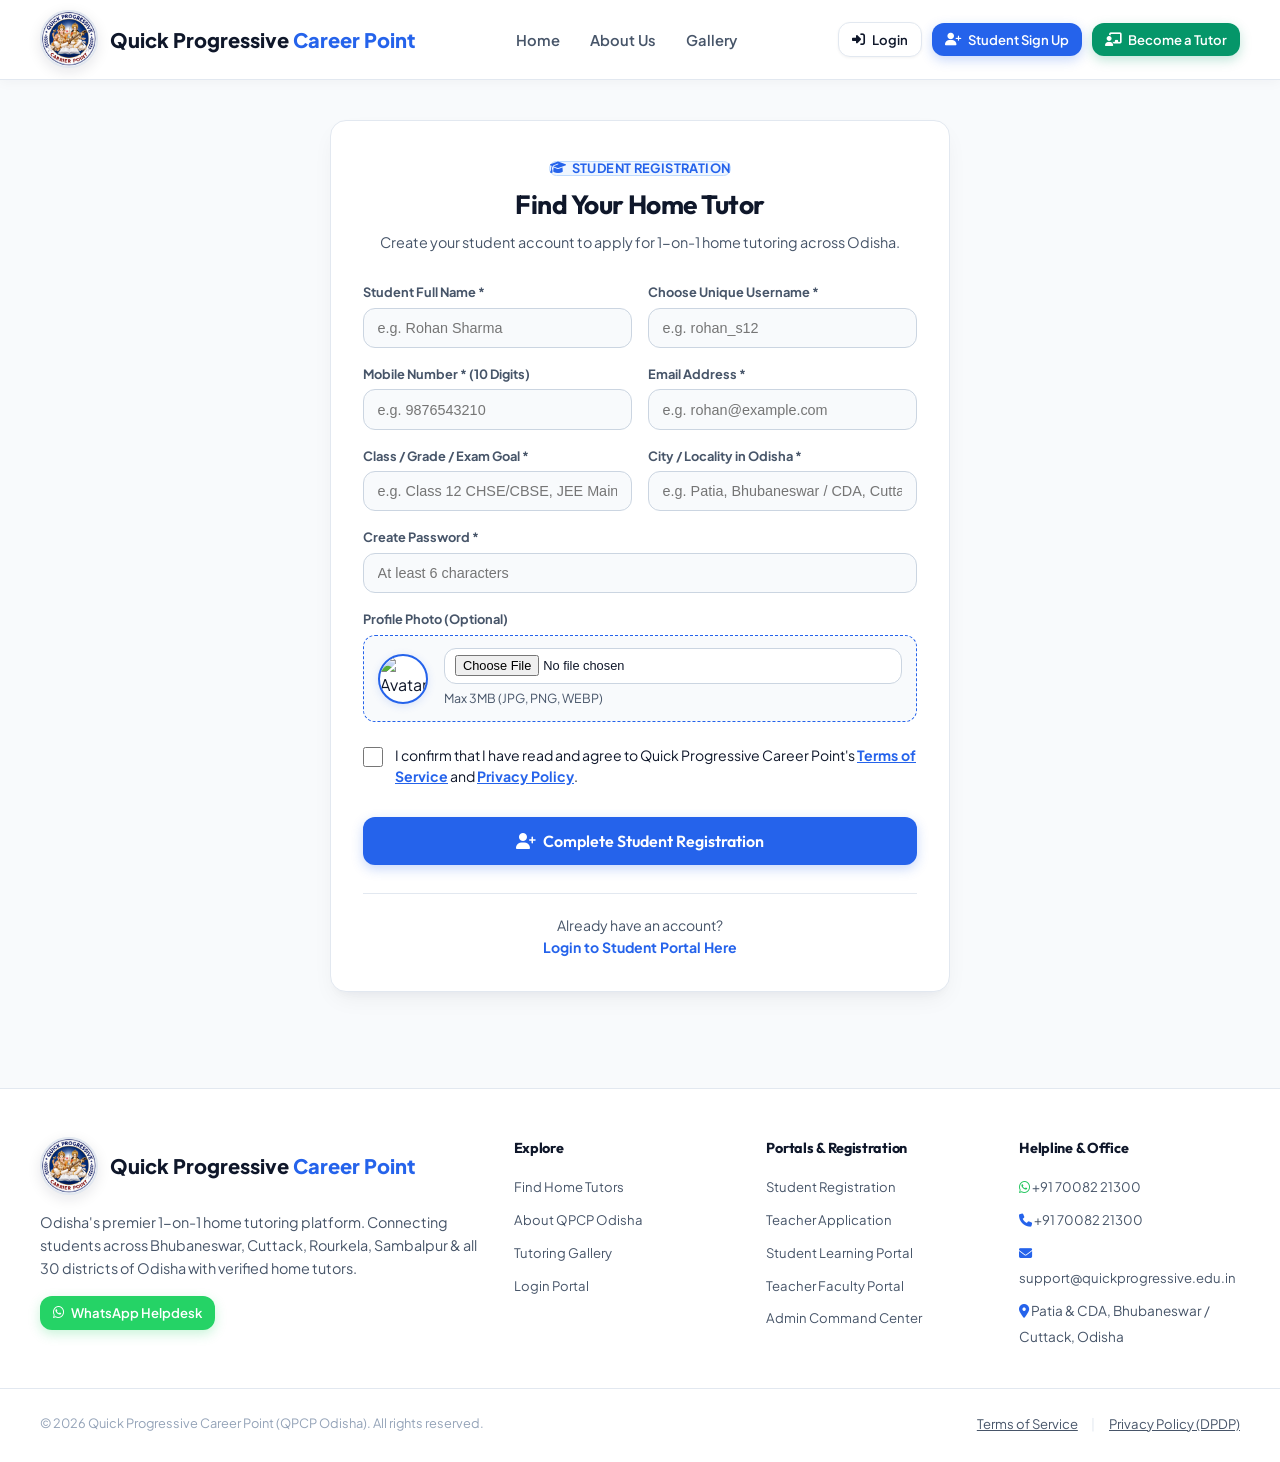
==== commit 75fed729: "Add files via upload" ====
--- a/signup-student.html
+++ b/signup-student.html
@@ -111,7 +111,18 @@
           </div>
         </div>
 
-        <button type="submit" class="btn btn-primary" id="std-submit-btn" style="width: 100%; margin-top: 1rem; padding: 0.85rem; font-size: 1rem;">
+        <div class="form-group simple-terms-group" style="margin-top: 1.15rem; margin-bottom: 1.15rem;">
+          <label class="simple-terms-label" for="std-reg-consent" style="display: flex; align-items: flex-start; gap: 0.75rem; cursor: pointer;">
+            <input type="checkbox" id="std-reg-consent" required style="width: 1.25rem; height: 1.25rem; margin-top: 0.15rem; accent-color: var(--primary); cursor: pointer; flex-shrink: 0;">
+            <span style="font-size: 0.88rem; line-height: 1.5; color: var(--text-main);">
+              I confirm that I have read and agree to Quick Progressive Career Point's 
+              <a href="javascript:void(0)" id="std-terms-link" style="color: var(--primary); font-weight: 700; text-decoration: underline;">Terms of Service</a> and 
+              <a href="javascript:void(0)" id="std-privacy-link" style="color: var(--primary); font-weight: 700; text-decoration: underline;">Privacy Policy</a>.
+            </span>
+          </label>
+        </div>
+
+        <button type="submit" class="btn btn-primary" id="std-submit-btn" style="width: 100%; margin-top: 0.5rem; padding: 0.85rem; font-size: 1rem;">
           <i class="fa-solid fa-user-plus"></i> Complete Student Registration
         </button>
       </form>
@@ -131,6 +142,16 @@
 
     document.addEventListener('DOMContentLoaded', () => {
       shared.init('signup-student');
+
+      // Terms modal trigger links
+      document.getElementById('std-terms-link')?.addEventListener('click', (e) => {
+        e.preventDefault();
+        shared.openPrivacyModal('terms');
+      });
+      document.getElementById('std-privacy-link')?.addEventListener('click', (e) => {
+        e.preventDefault();
+        shared.openPrivacyModal('dpdp');
+      });
 
       // Avatar file selector
       const fileInput = document.getElementById('std-avatar-file');
@@ -159,6 +180,15 @@
       form.addEventListener('submit', async (e) => {
         e.preventDefault();
 
+        // Validate consent checkbox
+        const consent = document.getElementById('std-reg-consent');
+        if (!consent || !consent.checked) {
+          shared.showToast('Please agree to the Terms of Service and Privacy Policy to register.', 'error');
+          consent?.scrollIntoView({ behavior: 'smooth', block: 'center' });
+          consent?.focus();
+          return;
+        }
+
         const name = document.getElementById('std-name').value.trim();
         const username = document.getElementById('std-username').value.trim();
         const rawPhone = document.getElementById('std-phone').value.trim();
@@ -191,7 +221,9 @@
           grade,
           location,
           password,
-          avatar
+          avatar,
+          privacyConsent: true,
+          dpdpConsent: true
         };
 
         const origHtml = submitBtn.innerHTML;
